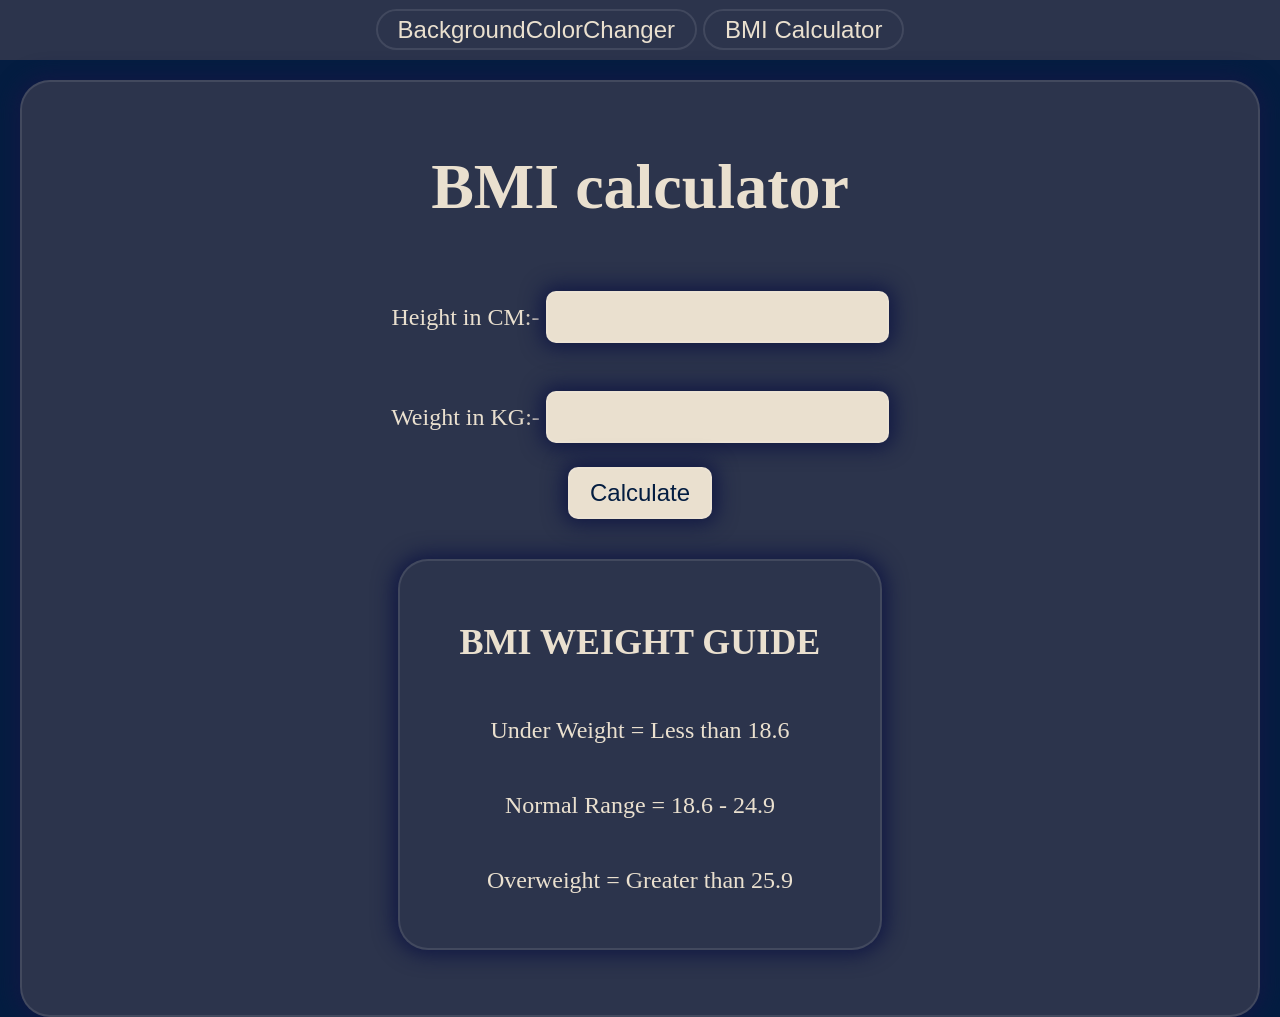
==== bmiCalculator/index.html @ 2ff00b59 "bmi calculator made" ====
<!DOCTYPE html>
<html lang="en">

<head>
    <meta charset="UTF-8">
    <meta name="viewport" content="width=device-width, initial-scale=1.0">
    <title>BMI calculator</title>
    <link rel="stylesheet" href="style.css">
</head>

<body>
     <nav>
        <a href="/backgroundColorChanger/index.html">BackgroundColorChanger</a>
        <a href="/bmiCalculator/index.html" target="_blank">BMI Calculator</a>
    </nav>
    <div class="container">
        <h1>BMI calculator</h1>
        <form action="">
            <p><label for="height">Height in CM:- </label>
                <input type="text" id="height">
            </p>
            <p> <label for="weight">Weight in KG:-</label>
                <input type="text" id="weight">
            </p>

            <button type="submit">Calculate</button>
            
        </form>
        <p id="error"></p> 
        <div class="results">
        </div>
        <button id="reset" style="display: none;" >reset</button>


        <div class="guide">
            <h2>BMI WEIGHT GUIDE</h2>
            <P>Under Weight = Less than 18.6</P>
            <p>Normal Range = 18.6 - 24.9</p>
            <p>Overweight = Greater than 25.9</p>
            
        </div>

    </div>
</body>
<script src="script.js"></script>

</html>
---- bmiCalculator/style.css ----
body{
    background-color: #041D41;
    color: #EAE0CF ;
    margin: 0;padding: 0;
    font-size: 24px;

}
nav{
    padding: 16px;
   
    text-align: center;
    background-color: #2C344C;
    margin: 0;
    

}
nav a{
    text-decoration: none;
    font-family: Arial, Helvetica, sans-serif;
    color: #EAE0CF ;
    border: 2px solid rgba(255, 255, 255, 0.1);
    backdrop-filter: blur(20px);
    border-radius: 30px;
    padding: 5px 20px 5px 20px;
    background: #b2bcf800;

   
}

.container{
    /* display: flex;
    flex-direction: column;
    align-items: center;
    justify-content: center;

    background-color: #2C344C;
    margin-top: 20px;

    padding: 30px 60px;
     */

      position: relative;
    overflow: hidden;
    display: flex;
    flex-direction: column;
    align-items: center;
    justify-content: center;
    
    flex-wrap: wrap;
    
    

    padding: 25px 60px;
    border: 2px solid rgba(255, 255, 255, 0.1);
    border-radius: 30px;
    background-color: #2C344C;
    margin: 20px 20px;
    margin-bottom: 0px;

 backdrop-filter: blur(16px);
    -webkit-backdrop-filter: blur(16px);

    box-shadow: 0px 0px 20px 5px #111844;


    text-align: center;
}





.container h1{
    font-size: 64px;


}

form {
    display: flex;
    flex-direction: column;
    align-items: center; /* centers button, inputs, everything in the form */
}


.container form button{
     /* height: 15px;
    width: 25px; */
  


    padding: 10px 20px;
    font-size: 24px;

     border: 2px solid rgba(255, 255, 255, 0.1);
    border-radius: 10px;
   


   background-color: #EAE0CF;
    color: #041D41;

     backdrop-filter: blur(16px);
    -webkit-backdrop-filter: blur(16px);

    box-shadow: 0px 0px 20px 5px #111844;

    /* text-align: center; */


    /* display: block; */
    
}

.container form input{
    
     border: 2px solid rgba(255, 255, 255, 0.1);
    border-radius: 10px;
    font-size: 24px;
    padding: 10px 20px;

    background-color: #EAE0CF;
    color: #041D41;

     backdrop-filter: blur(16px);
    -webkit-backdrop-filter: blur(16px);

    box-shadow: 0px 0px 20px 5px #111844;
    
}

.guide{

    position: relative;
    overflow: hidden;
    display: flex;
    flex-direction: column;
    align-items: center;
    justify-content: center;
    
    flex-wrap: wrap;
    
    

    padding: 30px 60px;
    border: 2px solid rgba(255, 255, 255, 0.1);
    border-radius: 30px;
    background-color: #2C344C;
    margin: 40px 20px;

 backdrop-filter: blur(16px);
    -webkit-backdrop-filter: blur(16px);

    box-shadow: 0px 0px 20px 5px #111844;


    text-align: center;
}

#reset{
      padding: 10px 20px;
    font-size: 24px;

     border: 2px solid rgba(255, 255, 255, 0.1);
    border-radius: 10px;
   


   background-color: #EAE0CF;
    color: #041D41;

     backdrop-filter: blur(16px);
    -webkit-backdrop-filter: blur(16px);

    box-shadow: 0px 0px 20px 5px #111844;
}

#error {
  
display: none;
 color: rgba(250, 64, 64, 0.975);
}

.results {
    display: none;
   position: relative;
    overflow: hidden;
   
    
    

    padding: 30px 60px;
    border: 2px solid rgba(255, 255, 255, 0.1);
    border-radius: 30px;
    background-color: #2C344C;
    margin: 40px 20px;

 backdrop-filter: blur(16px);
    -webkit-backdrop-filter: blur(16px);

    box-shadow: 0px 0px 20px 5px #111844;


    text-align: center;
    
}
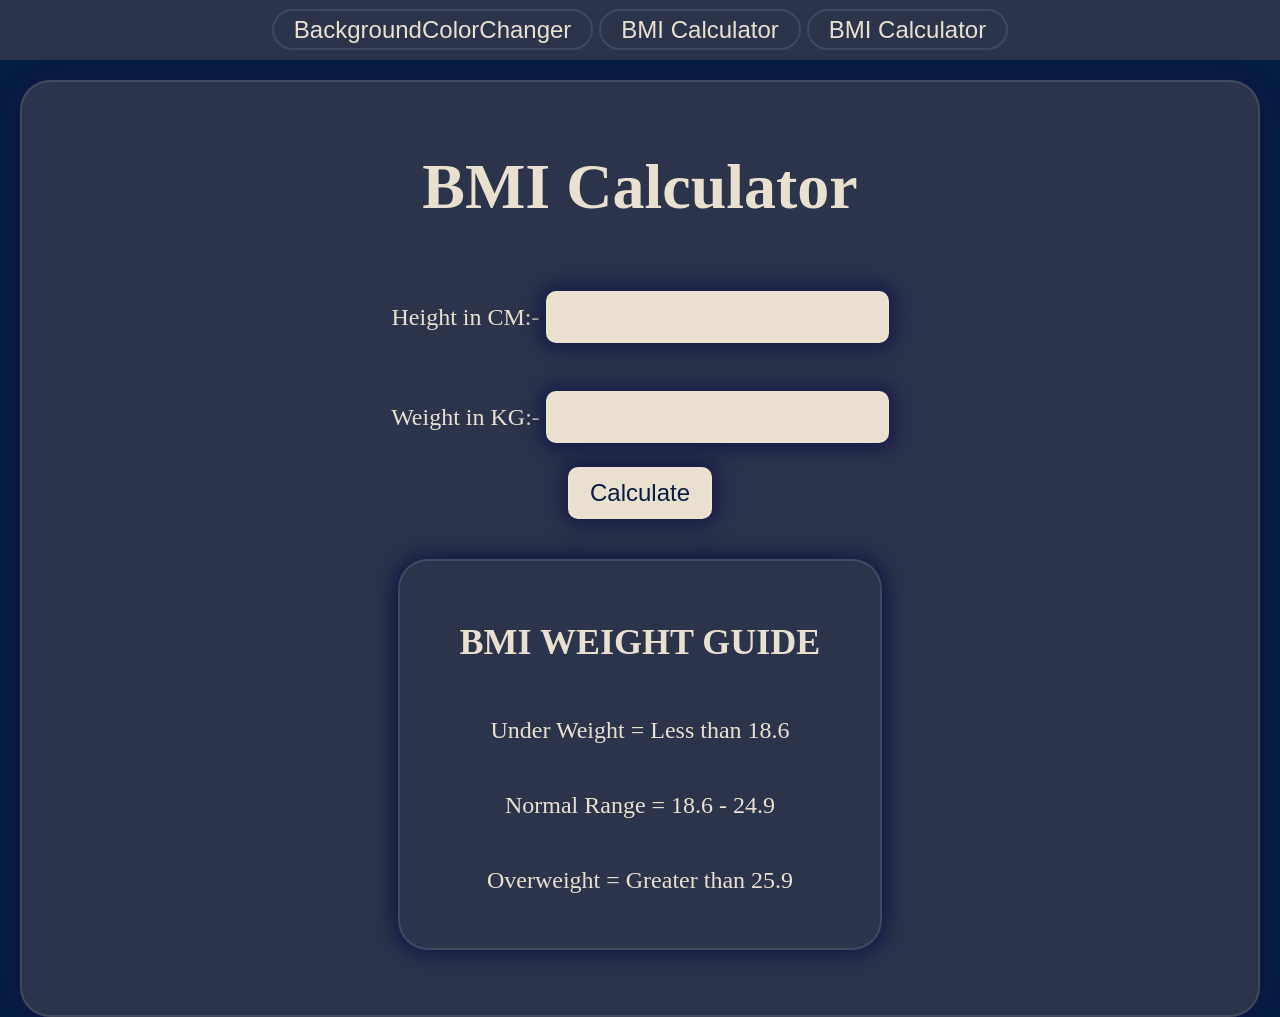
==== commit 0dc72a12: "time made but not stopwatch and timer" ====
--- a/bmiCalculator/index.html
+++ b/bmiCalculator/index.html
@@ -11,10 +11,11 @@
 <body>
      <nav>
         <a href="/backgroundColorChanger/index.html">BackgroundColorChanger</a>
-        <a href="/bmiCalculator/index.html" target="_blank">BMI Calculator</a>
+        <a href="/bmiCalculator/index.html" target="">BMI Calculator</a>
+         <a href="/timer/index.html" >BMI Calculator</a>
     </nav>
     <div class="container">
-        <h1>BMI calculator</h1>
+        <h1>BMI Calculator</h1>
         <form action="">
             <p><label for="height">Height in CM:- </label>
                 <input type="text" id="height">
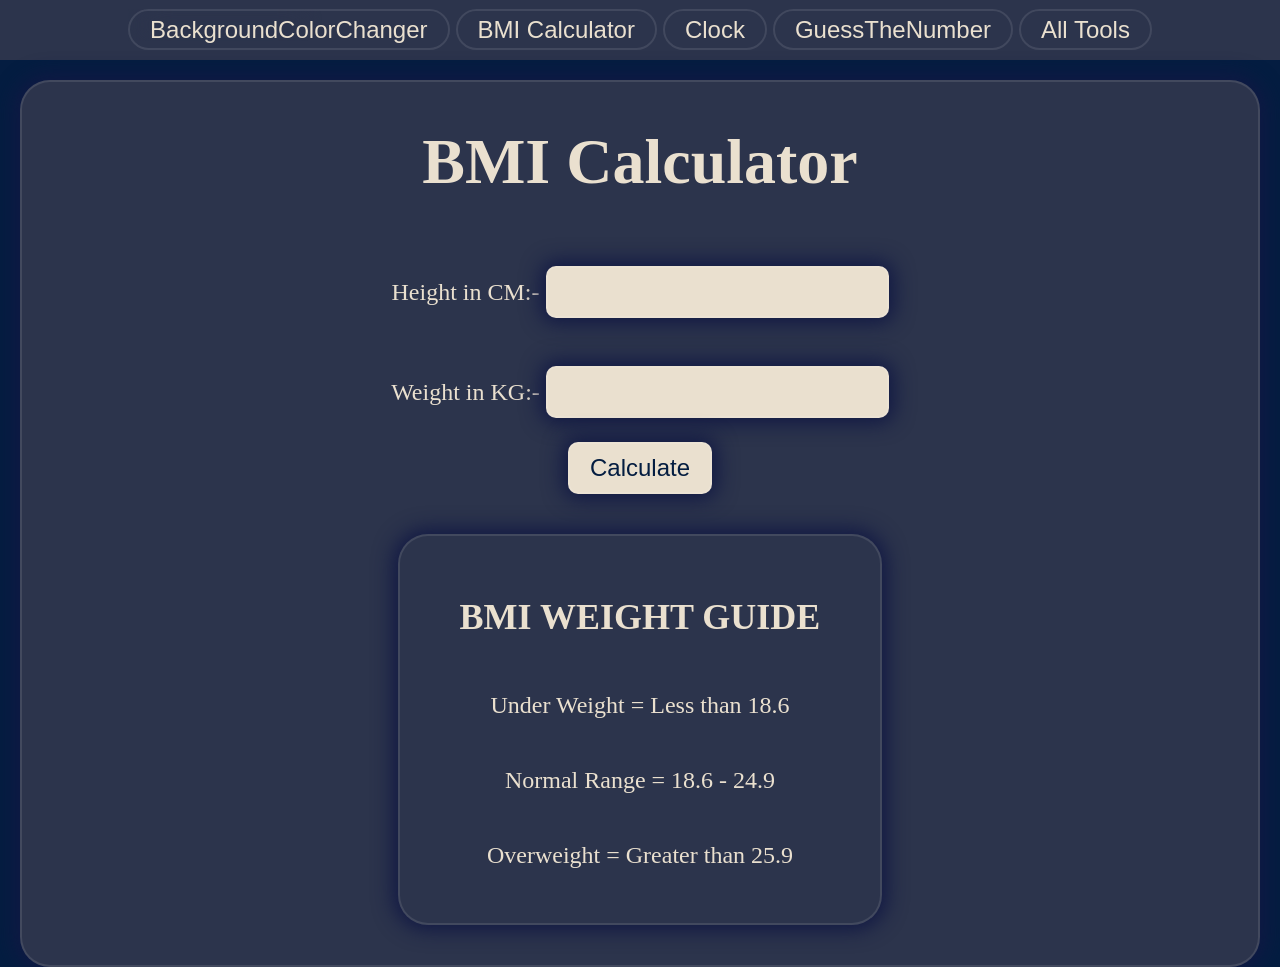
==== commit 8f6dc9ad: "all done except timer and stopwatch" ====
--- a/bmiCalculator/index.html
+++ b/bmiCalculator/index.html
@@ -12,7 +12,9 @@
      <nav>
         <a href="/backgroundColorChanger/index.html">BackgroundColorChanger</a>
         <a href="/bmiCalculator/index.html" target="">BMI Calculator</a>
-         <a href="/timer/index.html" >BMI Calculator</a>
+         <a href="/timer/index.html" >Clock</a>
+          <a href="/guessTheNumer/index.html">GuessTheNumber</a>
+         <a href="/home.html">All Tools</a>
     </nav>
     <div class="container">
         <h1>BMI Calculator</h1>
--- a/bmiCalculator/style.css
+++ b/bmiCalculator/style.css
@@ -26,6 +26,11 @@
 
    
 }
+@media (max-width: 950px){
+    nav{
+        font-size: 16px;
+    }
+}
 
 .container{
     /* display: flex;
@@ -50,7 +55,7 @@
     
     
 
-    padding: 25px 60px;
+  
     border: 2px solid rgba(255, 255, 255, 0.1);
     border-radius: 30px;
     background-color: #2C344C;
